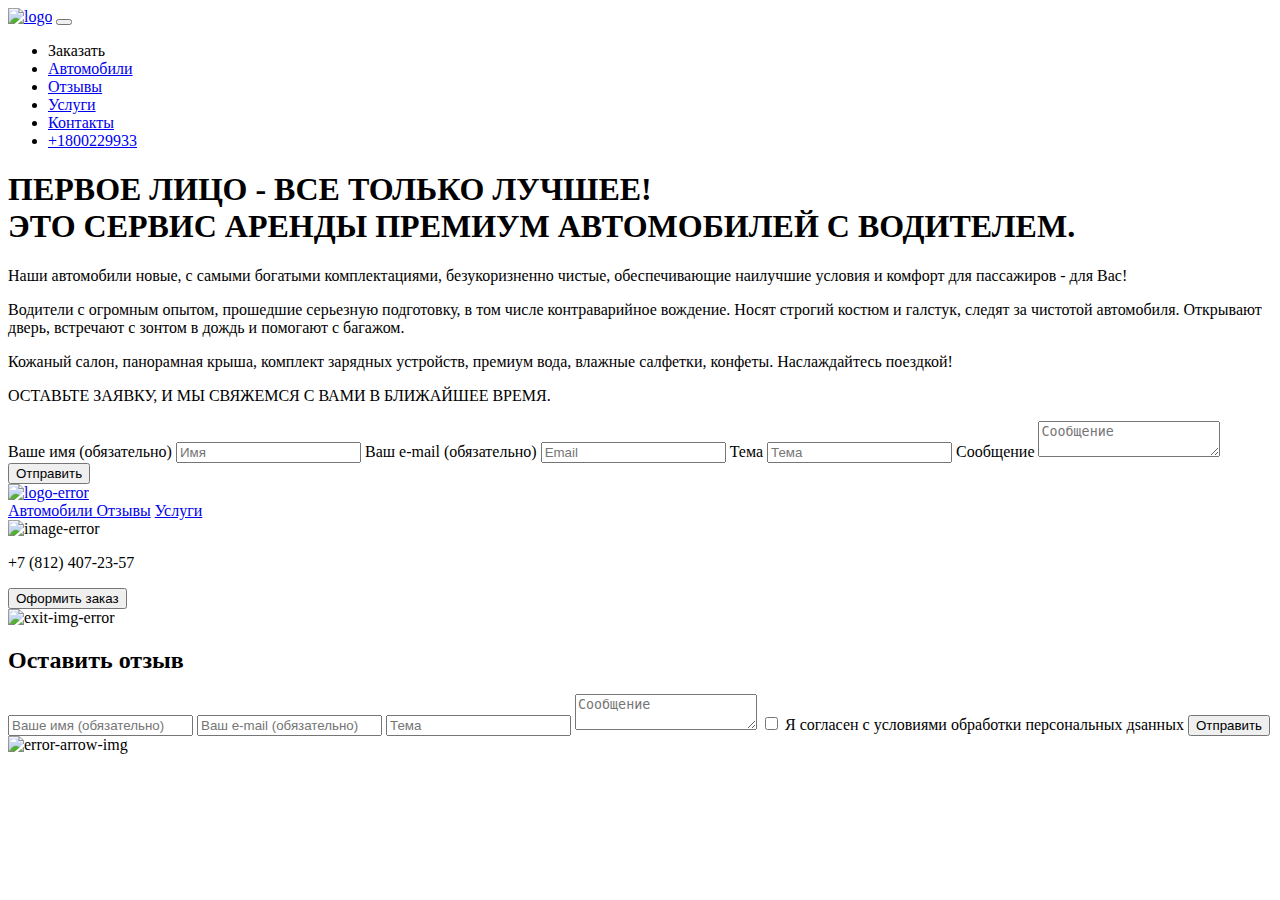
==== first.html @ 707f5d33 "Add files via upload" ====
<!DOCTYPE html>
<html>
<head>
    <meta charset="utf-8" />
    <meta http-equiv="X-UA-Compatible" content="IE=edge">
    <title>First Arenda</title>
    <meta name="viewport" content="width=device-width, initial-scale=1">
    <link rel="stylesheet" type="text/css" media="screen" href="styles/css/main.css" />
    <link rel="stylesheet" href="owl.carousel.css">
    <link rel="stylesheet" href="owl.theme.default.css">
</head>
<body>
    <section class="block block-main">
        <div class="block__wrap block-main__wrap">
            <nav class="navbar-main">
            <a class="navbar-brand s" href="#"><img src="img/logo.png" alt="logo" class="img-responsive logo"></a>
            <button class="navbar-toggler" type="button" data-toggle="collapse" data-target="#navbarTogglerDemo02" aria-controls="navbarTogglerDemo02" aria-expanded="false" aria-label="Toggle navigation">
                <span class="navbar-toggler-icon"></span>
            </button>
            <div class="collapse navbar-collapse" id="navbarTogglerDemo02">
                <ul class="navbar-ul">
                    <li class="nav-item nav-item-lay">
                        <a class="nav-link" onclick="openWin()">Заказать </a>
                    </li>
                    <li class="nav-item">
                        <a class="nav-link" href="#cars">Автомобили </a>
                    </li>
                    <li class="nav-item nav-item-contacts">
                        <a class="nav-link" href="#comments">Отзывы</a>
                    </li>
                    <li class="nav-item nav-item-contacts">
                        <a class="nav-link" href="#services">Услуги</a>
                    </li>
                    <li class="nav-item nav-item-contacts">
                        <a class="nav-link" href="#contacts">Контакты</a>
                    </li>
                     <li class="nav-item nav-item-contacts">
                        <a class="nav-link" href="tel:+1800229933">+1800229933</a>
                    </li>
                </ul>
            </div>
            <div class="navbar-block-fade">
                <div class="navbar-block-fade__item"></div>
                <div class="navbar-block-fade__item"></div>
                <div class="navbar-block-fade__item"></div>
            </div>
            </nav>
           
        </div>
    </section>
    
    <section class="block block-about">
        <div class="block__wrap block-about__wrap">
            <h1 class="text-h2 text-h2_about text-h2_about-sec"> <span class="text-h2_about-bold">ПЕРВОЕ ЛИЦО </span> - ВСЕ ТОЛЬКО ЛУЧШЕЕ!<br>
                ЭТО СЕРВИС АРЕНДЫ ПРЕМИУМ АВТОМОБИЛЕЙ С ВОДИТЕЛЕМ.</h1>

              
                    <div class="block-about-main">
                            <div class="block-about__text">
                                <p class="text-secondary-about text-secondary-about__indent">Наши автомобили новые, с самыми богатыми комплектациями, безукоризненно чистые, обеспечивающие наилучшие условия и комфорт для пассажиров - для Вас!
                                </p>
                                <p class="text-secondary-about">Водители с огромным опытом, прошедшие серьезную подготовку, в том числе контраварийное вождение. Носят строгий костюм и галстук, следят за чистотой автомобиля. Открывают дверь, встречают с зонтом в дождь и помогают с багажом.
                                </p>
                                <p class="text-secondary-about">Кожаный салон, панорамная крыша, комплект зарядных устройств, премиум вода, влажные салфетки, конфеты. Наслаждайтесь поездкой!</p>
                            </div>
                            <div class="contact-form-main">
                                <p class="contact-form-main__title">ОСТАВЬТЕ ЗАЯВКУ, И МЫ СВЯЖЕМСЯ С ВАМИ В БЛИЖАЙШЕЕ ВРЕМЯ.</p>
                                <form action="#" class="contact-form">
                                    <label class="contact-form__label" for="name">Ваше имя (обязательно)</label>
                                    <input class="contact-form__item" id="name" type="text" placeholder="Имя" required>
                                    <label class="contact-form__label" for="email">Ваш e-mail (обязательно)</label>
                                    <input class="contact-form__item" id="email" type="email" placeholder="Email" required>
                                    <label class="contact-form__label" for="theme">Тема</label>
                                    <input class="contact-form__item" id="theme" type="text" placeholder="Тема">
                                    <label class="contact-form__label" for="message">Сообщение</label>
                                    <textarea class="contact-form__item contact-form__item-message" id="message" type="message" placeholder="Сообщение"></textarea>
                                    <input class="contact-form__button" type="submit" value="Отправить">
                                </form>
                            </div>
                        </div>
                
        </div>
    </section>
     <footer class="block block-footer block-footer-sec">
        <div class="block__wrap block-footer__wrap">
           <div class="logo-block">
               <a href="#"><img class="logo-footer-img" src="img/logo.png" alt="logo-error"></a>
           </div>
           <div class="footer-nav footer-nav_transform">
                <a class="nav-link nav-link__footer" href="#cars">Автомобили </a>
                <a class="nav-link nav-link__footer" href="#comments">Отзывы</a>
                <a class="nav-link nav-link__footer" href="#services">Услуги</a>
           </div>
            <div class="block-end">
                <div class="footer-card footer-card_sec footer-card-pad">
                    <img class="image-icon" src="img/icon3-w.png" alt="image-error">
                    <p class="footer-card__text footer-card_max">+7 (812) 407-23-57</p>
                </div>
                <button onclick="openWin()" class="button2 button2__footer">Оформить заказ</button>
              
            </div>
        </div>
    </footer>
     
    <div class="modal">
            <div class="exit"> 
                    <img class="exit-img exit2-img" src="img/exit.png" alt="exit-img-error">
                </div>
                <div class="modal__content">
                    <div class="modal-text-block modal-text-block2">
                        <h2 class="modal-title modal-title2">Оставить отзыв</h2>
                    </div>
                    <form action="#" class="modal-form modal-form2">
                        <input class="modal-form__item" type="text" placeholder="Ваше имя (обязательно)">
                        <input class="modal-form__item end" type="email" placeholder="Ваш e-mail (обязательно)">
                        <input class="modal-form__item" type="text" placeholder="Тема">
                        <textarea class="modal-form__item modal-form__item-ta" type="text" placeholder="Сообщение"></textarea>
                        <label>
                            <input name="remember" id="checkbox" class="checkbox" type="checkbox">
                            <span class="checkbox-custom"></span>
                            <span class="mr">Я согласен с условиями обработки персональных дsанных</span>
                        </label>
                        <button type="submit" class="button2 button2-modal">Отправить</button>
                    </form>
                </div>
    </div>
    <script src="https://code.jquery.com/jquery-3.3.1.slim.min.js" integrity="sha384-q8i/X+965DzO0rT7abK41JStQIAqVgRVzpbzo5smXKp4YfRvH+8abtTE1Pi6jizo" crossorigin="anonymous"></script>
    <script src="js/jquery-2.1.3.min.js"></script>
    <script src="jquery.scrollme.min.js"></script>
    <script src="owl.carousel.min.js"></script>
    <script src="js/main.js"></script>
    <div id = "toTop" title="Наверх" > <img class="arrow-to-top" src="img/w512h5121390846468upcircular512.png" alt="error-arrow-img"> </div >
</body>
</html>
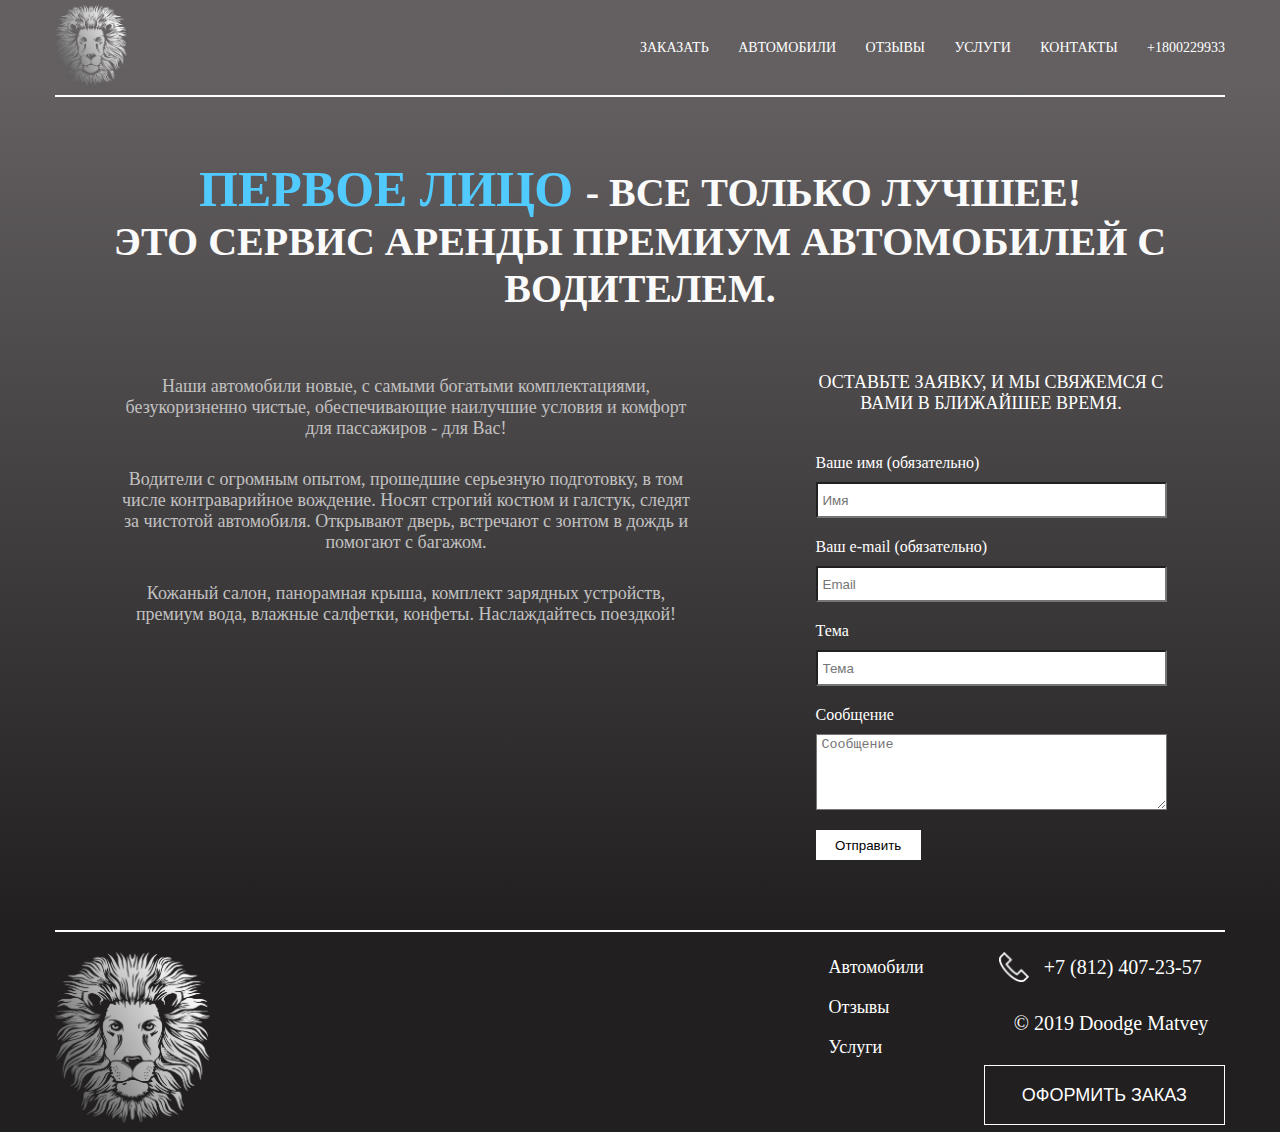
==== commit ae00a3be: "Update first.html" ====
--- a/first.html
+++ b/first.html
@@ -96,6 +96,9 @@
                     <img class="image-icon" src="img/icon3-w.png" alt="image-error">
                     <p class="footer-card__text footer-card_max">+7 (812) 407-23-57</p>
                 </div>
+                <div class="footer-card footer-card_sec footer-card-pad">
+                    <p class="footer-card__text footer-card_max"> © 2019 Doodge Matvey</p>
+                </div>
                 <button onclick="openWin()" class="button2 button2__footer">Оформить заказ</button>
               
             </div>
@@ -131,4 +134,4 @@
     <script src="js/main.js"></script>
     <div id = "toTop" title="Наверх" > <img class="arrow-to-top" src="img/w512h5121390846468upcircular512.png" alt="error-arrow-img"> </div >
 </body>
-</html>+</html>
--- a/styles/css/main.css
+++ b/styles/css/main.css
@@ -0,0 +1,1969 @@
+@charset "UTF-8";
+@import "http://fonts.fontstorage.com/import/opensans.css";
+@font-face {
+  font-family: "Proxima Nova - Black";
+  src: url("/../fonts/ProximaNova-Black.eot") format("eot"), url("../fonts/ProximaNova-Black.woff") format("woff"), url("../fonts/ProximaNova-Black.ttf") format("truetype");
+}
+@font-face {
+  font-family: "Proxima Nova";
+  src: url("../fonts/ProximaNova-Regular.eot") format("eot"), url("../fonts/ProximaNova-Regular.woff") format("woff"), url("../fonts/ProximaNova-Regular.ttf") format("truetype");
+}
+@font-face {
+  font-family: "Good Vibes Pro Regular";
+  src: url("../fonts/GoodVibesProRegular.ttf") format("truetype");
+}
+body, ul, li, p, h1, h2, h3, h4, h5, h6, header, footer, main {
+  margin: 0;
+  padding: 0;
+  padding-inline-start: 0;
+  border: none;
+  margin-block-start: 0;
+  margin-block-end: 0;
+  font-family: "Open Sans";
+}
+
+input, textarea {
+  outline-color: Blue;
+}
+
+a {
+  color: #000000;
+  font-weight: 400;
+  line-height: 30px;
+  text-decoration: none;
+  text-transform: uppercase;
+}
+
+.button2 {
+  text-decoration: none;
+  text-transform: uppercase;
+  text-align: center;
+  padding: 15px 37px;
+  font-size: 18px;
+  color: #fefefe;
+  background: #211f20;
+  height: 60px;
+  white-space: nowrap;
+  cursor: pointer;
+}
+.button2:hover {
+  -webkit-box-shadow: 0px 7px 7px 0px rgba(0, 0, 0, 0.11);
+  -moz-box-shadow: 0px 7px 7px 0px rgba(0, 0, 0, 0.11);
+  box-shadow: 0px 7px 7px 0px rgba(0, 0, 0, 0.11);
+  background-color: #2d88af;
+  -moz-background-color: #2d88af;
+  -moz-transition: background-color 0.2s linear;
+  transition: background-color 0.2s linear;
+}
+.button2:active {
+  -moz-background-color: #3caee0;
+  background-color: #3caee0;
+}
+
+.block {
+  width: 100%;
+}
+
+.block__wrap {
+  display: flex;
+  flex-direction: column;
+  align-items: center;
+  max-width: 1170px;
+  margin: 0 auto;
+}
+
+.headline-block__secondary-text {
+  font-size: 20px;
+  font-weight: lighter;
+}
+
+.text-h2 {
+  font-size: 40px;
+  font-family: "Open Sans";
+  text-transform: uppercase;
+  color: white;
+}
+
+.text-h3 {
+  font-size: 29px;
+  font-family: "Proxima Nova";
+  color: #000000;
+}
+
+#toTop {
+  width: 100px;
+  text-align: center;
+  padding: 5px;
+  position: fixed;
+  bottom: 10px;
+  /* отступ кнопки от нижнего края страницы*/
+  right: 10px;
+  cursor: pointer;
+  display: none;
+  color: #333;
+  font-family: verdana;
+  font-size: 11px;
+}
+
+.arrow-to-top {
+  width: 50px;
+}
+
+.block-main {
+  height: 80px;
+  background-color: #646062;
+  background-repeat: no-repeat;
+  background-position: center;
+}
+
+.block-main__wrap {
+  padding: 5px 30px 0 30px;
+  -ms-color: #ffff;
+  color: white;
+}
+
+.navbar-main {
+  width: 100%;
+  display: -moz-box;
+  display: -ms-flexbox;
+  display: -webkit-flex;
+  display: flex;
+  -webkit-flex-direction: row;
+  -moz-flex-direction: row;
+  flex-direction: row;
+  justify-content: space-between;
+  z-index: 999;
+  border-bottom: 2px solid white;
+}
+
+.navbar-toggler {
+  display: none;
+}
+
+.collapse {
+  display: block !important;
+  padding-top: 28px;
+  width: 50%;
+}
+
+.navbar-ul {
+  display: -moz-box;
+  display: -ms-flexbox;
+  display: -webkit-flex;
+  display: flex;
+  -webkit-flex-direction: row;
+  -moz-flex-direction: row;
+  flex-direction: row;
+  color: white;
+  justify-content: space-between;
+  align-items: center;
+  list-style: none;
+  font-size: 14px;
+  padding-bottom: 10px;
+}
+
+.nav-link {
+  color: white;
+  font-weight: 500;
+  cursor: pointer;
+}
+
+.nav-item:hover .nav-link {
+  color: #51caff;
+}
+.nav-item:hover .nav-link:active {
+  color: #3caee0;
+}
+
+.nav-item-lay:hover::after {
+  -webkit-margin-left: 0px;
+  margin-left: 35px;
+}
+
+.nav-item-contacts:hover::after {
+  margin-left: 12px;
+}
+
+.navbar-toggler-icon {
+  background-image: url("data:image/svg+xml;charset=utf8,%3Csvg viewBox='0 0 30 30' xmlns='http://ww…p='round' stroke-miterlimit='10' d='M4 7h22M4 15h22M4 23h22'/%3E%3C/svg%3E");
+  display: inline-block;
+  width: 1.5em;
+  height: 1.5em;
+  vertical-align: middle;
+  content: "";
+  background: no-repeat center center;
+  background-size: 100% 100%;
+}
+
+.navbar-block-fade {
+  display: none;
+  height: 30px;
+  width: 45px;
+  padding-top: 25px;
+  cursor: pointer;
+}
+
+.navbar-block-fade__item {
+  width: 100%;
+  height: 4px;
+  background-color: white;
+}
+
+.block-cards_warranty-text {
+  font-size: 24px;
+  font-family: "Proxima Nova - Black";
+  color: #d27393;
+  text-transform: uppercase;
+  padding-top: 20px;
+}
+
+.block-cards_warranty-text-visible {
+  display: none;
+}
+
+.logo {
+  height: 80px;
+  transform: scale(1);
+}
+
+.block-footer {
+  background-color: #000000;
+}
+
+.block-footer-sec {
+  background-color: #211f20;
+}
+
+.block-footer__wrap {
+  width: 97%;
+  display: -moz-box;
+  display: -ms-flexbox;
+  display: -webkit-flex;
+  display: flex;
+  -webkit-flex-direction: row;
+  -moz-flex-direction: row;
+  flex-direction: row;
+  padding-top: 20px;
+  color: white;
+  justify-content: flex-start;
+  align-items: flex-start;
+  font-family: "Proxima Nova T - Thin";
+  border-top: 2px solid white;
+}
+
+.logo-block {
+  color: #888b8a;
+  font-size: 18px;
+}
+
+.footer-nav {
+  display: -webkit-box;
+  display: -moz-box;
+  display: -ms-flexbox;
+  display: -webkit-flex;
+  display: flex;
+  -webkit-flex-direction: column;
+  -moz-flex-direction: row;
+  flex-direction: column;
+}
+
+.logo-footer-img {
+  width: 20%;
+}
+
+.nav-link__footer {
+  padding-bottom: 10px;
+  justify-content: flex-start;
+  text-transform: none;
+  font-size: 18px;
+  color: white;
+}
+.nav-link__footer:hover {
+  border: 0;
+  color: #51caff;
+  padding-bottom: 10px;
+}
+
+.image-icon {
+  height: 30px;
+}
+
+.footer-cards {
+  display: -webkit-box;
+  display: -moz-box;
+  display: -ms-flexbox;
+  display: -webkit-flex;
+  display: flex;
+  -webkit-flex-direction: column;
+  -moz-flex-direction: row;
+  flex-direction: column;
+  width: 18%;
+  padding-left: 155px;
+}
+
+.footer-card {
+  display: -moz-box;
+  display: -ms-flexbox;
+  display: -webkit-flex;
+  display: flex;
+  -webkit-flex-direction: row;
+  -moz-flex-direction: row;
+  flex-direction: row;
+  align-items: center;
+}
+
+.footer-card__text {
+  font-family: "Proxima Nova T - Thin";
+  padding-left: 15px;
+  font-size: 18px;
+}
+
+.footer-card_max {
+  font-size: 20px;
+}
+
+.block-end {
+  padding-left: 60px;
+}
+
+.footer-card-pad {
+  padding-bottom: 30px;
+  padding-left: 15px;
+}
+
+.button2__footer {
+  background-color: #0000;
+  border: solid 1px white;
+  font-size: 18px;
+}
+
+.subscribe__image {
+  width: 47px;
+  height: 48px;
+  padding-right: 8px;
+}
+
+.block-about {
+  width: 100%;
+  padding-bottom: 70px;
+  background: linear-gradient(#646062 0%, #211f20 100%);
+}
+
+.block-about__wrap {
+  text-align: center;
+  display: -webkit-box;
+  display: -moz-box;
+  display: -ms-flexbox;
+  display: -webkit-flex;
+  display: flex;
+  -webkit-flex-direction: column;
+  -moz-flex-direction: row;
+  flex-direction: column;
+  align-items: center;
+}
+
+.text-h2_about {
+  padding-top: 200px;
+  padding-bottom: 80px;
+  width: 100%;
+  font-size: 40px;
+  color: #fafafa;
+}
+
+.text-h2_about-bold {
+  color: #51caff;
+  font-size: 50px;
+  padding-bottom: 5px;
+}
+
+.text-h2_about-sec {
+  padding-top: 80px;
+  padding-bottom: 0;
+}
+
+.text-secondary-about {
+  font-size: 18px;
+  padding-top: 30px;
+  color: #c1c1c1;
+  align-self: flex-start;
+}
+
+.text-secondary-about__indent {
+  padding-top: 44px;
+}
+
+.block-about-main {
+  display: -moz-box;
+  display: -ms-flexbox;
+  display: -webkit-flex;
+  display: flex;
+  -webkit-flex-direction: row;
+  -moz-flex-direction: row;
+  flex-direction: row;
+  justify-content: space-around;
+  width: 100%;
+  padding-top: 20px;
+}
+
+.block-about__text {
+  width: 50%;
+}
+
+.contact-form-main {
+  width: 30%;
+  padding-top: 40px;
+  color: white;
+}
+
+.contact-form-main__title {
+  font-size: 18px;
+  padding-bottom: 40px;
+}
+
+.contact-form {
+  display: -webkit-box;
+  display: -moz-box;
+  display: -ms-flexbox;
+  display: -webkit-flex;
+  display: flex;
+  -webkit-flex-direction: column;
+  -moz-flex-direction: row;
+  flex-direction: column;
+  align-self: center;
+}
+
+.contact-form__item {
+  margin-bottom: 20px;
+  height: 30px;
+  padding-left: 5px;
+  border-radius: 0px;
+}
+
+.contact-form__label {
+  padding-bottom: 10px;
+  text-align: left;
+}
+
+.contact-form__item-message {
+  height: 70px;
+}
+
+.contact-form__button {
+  height: 30px;
+  background-color: #fff;
+  color: black;
+  border: #fff;
+  width: 30%;
+  outline: none;
+}
+.contact-form__button:hover {
+  background-color: #2d88af;
+  color: white;
+  transition: all 0.25s linear;
+  cursor: pointer;
+}
+.contact-form__button:active {
+  background-color: #3caee0;
+  color: white;
+}
+
+.block-about__img {
+  width: 50%;
+  align-self: flex-end;
+}
+
+.block-contacts {
+  height: auto;
+  background-color: #000000;
+  padding-bottom: 100px;
+}
+
+.text-secondary-about__color {
+  color: #fff;
+  line-height: 30px;
+}
+
+.modal, .modal2 {
+  position: fixed;
+  width: 48%;
+  height: 640px;
+  margin-left: -250px;
+  margin-top: -350px !important;
+  max-width: 570px;
+  left: 50%;
+  top: -100%;
+  padding: 3px;
+  background: #fff;
+  border: 1px solid #3333;
+  z-index: 9999;
+  transition: all 0.5s linear;
+}
+
+.overflow, .overflow2 {
+  width: 100%;
+  height: 100%;
+  z-index: 9998;
+  background: rgba(0, 0, 0, 0.5);
+  position: fixed;
+  top: 0;
+  overflow-y: auto;
+}
+
+.exit {
+  display: -webkit-box;
+  display: -moz-box;
+  display: -ms-flexbox;
+  display: -webkit-flex;
+  display: flex;
+  -webkit-flex-direction: column;
+  -moz-flex-direction: row;
+  flex-direction: column;
+  align-items: flex-end;
+}
+
+.exit-img {
+  width: 10%;
+  cursor: pointer;
+}
+
+.modal-form {
+  display: -webkit-box;
+  display: -moz-box;
+  display: -ms-flexbox;
+  display: -webkit-flex;
+  display: flex;
+  -webkit-flex-direction: column;
+  -moz-flex-direction: row;
+  flex-direction: column;
+  padding: 0 70px 70px 70px;
+}
+
+.checkbox-block {
+  display: -moz-box;
+  display: -ms-flexbox;
+  display: -webkit-flex;
+  display: flex;
+  -webkit-flex-direction: row;
+  -moz-flex-direction: row;
+  flex-direction: row;
+}
+
+.modal-text-block {
+  padding: 5px 70px 38px 70px;
+}
+
+.modal-text-block {
+  padding: 5px 70px 20px 70px;
+}
+
+.modal-title {
+  font-size: 24px;
+  padding-bottom: 13px;
+}
+
+.modal-title2 {
+  padding-bottom: 0px;
+}
+
+.modal-sec-text {
+  color: #282828;
+  font-size: 15px;
+}
+
+.modal-form__item {
+  height: 60px;
+  width: 90%;
+  padding-left: 25px;
+  margin-bottom: 20px;
+  border: 1px solid #9c9b9b;
+  color: #282828;
+  font-size: 15px;
+}
+
+.end {
+  margin-bottom: 20px;
+}
+
+.checkbox {
+  text-indent: 10px;
+}
+
+.checkbox-custom {
+  position: relative;
+  padding: 0px 0px 0px 21px;
+  background: #ffffff;
+  border: 1px solid #01321f;
+  margin: 10px;
+}
+
+.checkbox {
+  display: none;
+}
+
+.checkbox:checked + .checkbox-custom::before {
+  content: "✔";
+  display: block;
+  position: absolute;
+  top: 50%;
+  left: 50%;
+  margin-right: 0;
+  -webkit-transform: translate(-50%, -50%);
+  -ms-transform: translate(-50%, -50%);
+  transform: translate(-50%, -50%);
+  background: #3caee0;
+  color: #ffffff;
+  padding: 1px 5px;
+}
+
+.mr {
+  font-size: 15px;
+}
+
+.button2-modal {
+  margin-top: 35px;
+}
+
+.modal-form__item-ta {
+  padding-top: 15px;
+  resize: none;
+}
+
+.block-images {
+  padding-top: 60px;
+  background: linear-gradient(#211f20 0%, #141213 100%);
+}
+
+.block-images-main {
+  display: -webkit-box;
+  display: -moz-box;
+  display: -ms-flexbox;
+  display: -webkit-flex;
+  display: flex;
+  -webkit-flex-direction: column;
+  -moz-flex-direction: row;
+  flex-direction: column;
+  align-items: center;
+  text-align: center;
+  padding-bottom: 150px;
+}
+
+.images {
+  display: -moz-box;
+  display: -ms-flexbox;
+  display: -webkit-flex;
+  display: flex;
+  -webkit-flex-direction: row;
+  -moz-flex-direction: row;
+  flex-direction: row;
+  justify-content: space-between;
+  width: 100%;
+}
+
+.text-h2-images {
+  padding-bottom: 80px;
+}
+
+.wrapper {
+  display: flex;
+  flex-direction: column;
+  justify-content: center;
+  align-items: center;
+}
+
+.wrapper__title {
+  color: #fff;
+  padding-bottom: 20px;
+}
+
+.card {
+  width: 380px;
+  height: 300px;
+  position: relative;
+  margin-right: 30px;
+}
+
+.card__indent-off {
+  margin-right: 0;
+}
+
+.front, .back {
+  position: absolute;
+  width: 100%;
+  height: 100%;
+  left: 0;
+  top: 0;
+  display: flex;
+  flex-direction: column;
+  justify-content: center;
+  align-items: center;
+  transition: 1s;
+  backface-visibility: hidden;
+  background-color: #ededed;
+}
+
+.front img {
+  max-width: 101%;
+  min-height: 100%;
+  zoom: 0.5;
+}
+
+.back {
+  display: -webkit-box;
+  display: -moz-box;
+  display: -ms-flexbox;
+  display: -webkit-flex;
+  display: flex;
+  -webkit-flex-direction: column;
+  -moz-flex-direction: row;
+  flex-direction: column;
+  align-items: center;
+  justify-content: flex-start;
+  transform: rotateY(180deg);
+}
+
+.back a {
+  font-size: 12px;
+  line-height: 17px;
+}
+
+.back__title {
+  padding-bottom: 10px;
+  font-size: 16px;
+  width: 97%;
+}
+
+.back__span {
+  width: 97%;
+}
+
+.button2__link {
+  margin-top: 20px;
+  height: 20px;
+  padding: 15px 30px;
+  border: 1px solid black;
+  background: #211f20;
+  color: white;
+}
+.button2__link:hover {
+  -webkit-box-shadow: 0px 7px 7px 0px rgba(0, 0, 0, 0.11);
+  -moz-box-shadow: 0px 7px 7px 0px rgba(0, 0, 0, 0.11);
+  box-shadow: 0px 7px 7px 0px rgba(0, 0, 0, 0.11);
+  background-color: #4286f4;
+  -moz-background-color: #4286f4;
+  -moz-transition: background-color 0.2s linear;
+  transition: background-color 0.2s linear;
+  color: white;
+}
+.button2__link:active {
+  -moz-background-color: #3caee0;
+  background-color: #3caee0;
+}
+
+.back__span {
+  font-size: 12px;
+}
+
+.back-img {
+  height: 50px;
+  padding: 15px 0;
+}
+
+.card:hover .front {
+  transform: rotateY(180deg);
+}
+
+.card:hover .back {
+  transform: rotateY(360deg);
+}
+
+#slider {
+  height: 40vw;
+  max-height: 480px;
+  width: 60%;
+  display: -webkit-box;
+  display: -moz-box;
+  display: -ms-flexbox;
+  display: -webkit-flex;
+  display: flex;
+  -webkit-flex-direction: column;
+  -moz-flex-direction: row;
+  flex-direction: column;
+  align-items: center;
+  position: relative;
+  perspective: 1000px;
+  transform-style: preserve-3d;
+}
+
+#slider label {
+  margin: auto;
+  height: 100%;
+  border-radius: 4px;
+  position: absolute;
+  left: 0;
+  right: 0;
+  cursor: pointer;
+  transition: transform 0.4s ease;
+}
+
+.slider__buttons {
+  display: none;
+}
+
+#s1:checked ~ #slide4, #s2:checked ~ #slide5,
+#s3:checked ~ #slide1, #s4:checked ~ #slide2,
+#s5:checked ~ #slide3 {
+  box-shadow: 0 1px 4px 0 rgba(0, 0, 0, 0.37);
+  transform: translate3d(-30%, 0, -200px);
+  -ms-transform: translate3d(-30%, 0, -200px);
+  -moz-transform: translate3d(-30%, 0, -200px);
+  -webkit-transform: translate3d(-30%, 0, -200px);
+}
+
+#s1:checked ~ #slide5, #s2:checked ~ #slide1,
+#s3:checked ~ #slide2, #s4:checked ~ #slide3,
+#s5:checked ~ #slide4 {
+  box-shadow: 0 6px 10px 0 rgba(0, 0, 0, 0.3), 0 2px 2px 0 rgba(0, 0, 0, 0.2);
+  transform: translate3d(-15%, 0, -100px);
+  -ms-transform: translate3d(-15%, 0, -100px);
+  -moz-transform: translate3d(-15%, 0, -100px);
+  -webkit-transform: translate3d(-15%, 0, -100px);
+}
+
+#s1:checked ~ #slide1, #s2:checked ~ #slide2,
+#s3:checked ~ #slide3, #s4:checked ~ #slide4,
+#s5:checked ~ #slide5 {
+  box-shadow: 0 13px 25px 0 rgba(0, 0, 0, 0.3), 0 11px 7px 0 rgba(0, 0, 0, 0.19);
+  transform: translate3d(0, 0, 0);
+  -ms-transform: translate3d(0, 0, 0);
+  -moz-transform: translate3d(0, 0, 0);
+  -webkit-transform: translate3d(0, 0, 0);
+}
+
+#s1:checked ~ #slide2, #s2:checked ~ #slide3,
+#s3:checked ~ #slide4, #s4:checked ~ #slide5,
+#s5:checked ~ #slide1 {
+  box-shadow: 0 6px 10px 0 rgba(0, 0, 0, 0.3), 0 2px 2px 0 rgba(0, 0, 0, 0.2);
+  transform: translate3d(15%, 0, -100px);
+  -ms-transform: translate3d(15%, 0, -100px);
+  -moz-transform: translate3d(15%, 0, -100px);
+  -webkit-transform: translate3d(15%, 0, -100px);
+}
+
+#s1:checked ~ #slide3, #s2:checked ~ #slide4,
+#s3:checked ~ #slide5, #s4:checked ~ #slide1,
+#s5:checked ~ #slide2 {
+  box-shadow: 0 1px 4px 0 rgba(0, 0, 0, 0.37);
+  transform: translate3d(30%, 0, -200px);
+  transform: translate3d(30%, 0, -200px);
+  transform: translate3d(30%, 0, -200px);
+  -webkit-transform: translate3d(30%, 0, -200px);
+}
+
+#slide1 {
+  background-image: url("../../img/1920x.jpg");
+  background-size: 100% 100%;
+}
+
+#slide2 {
+  background-image: url("../../img/Vision-Mercedes-Maybach-6-Cabriolet-1.jpg");
+  background-size: 100% 100%;
+}
+
+#slide3 {
+  background-image: url("../../img/Mercedes-Benz-AMG_GT_C_Edition_50-2018-1600-01.jpg");
+  background-size: 100% 100%;
+}
+
+#slide4 {
+  background-image: url("../../img/p1753573-1521190239.jpg");
+  background-size: 100% 100%;
+}
+
+#slide5 {
+  background-image: url("../../img/51921-kupit-kupe-mercedes-benz-c-class-180-amg-odessa-2016-19.jpg");
+  background-size: 100% 100%;
+}
+
+.block-images-cars {
+  padding-bottom: 100px;
+  padding-top: 120px;
+  background: linear-gradient(#141213 0%, #0c0b0c 100%);
+}
+
+.block-images__wrap {
+  border-bottom: 4px solid #141213;
+}
+
+.block-images-cars-main {
+  display: -moz-box;
+  display: -ms-flexbox;
+  display: -webkit-flex;
+  display: flex;
+  -webkit-flex-direction: row;
+  -moz-flex-direction: row;
+  flex-direction: row;
+  justify-content: space-between;
+  width: 98%;
+}
+
+.text-h2-images-cars {
+  padding-bottom: 60px;
+}
+
+.block-images-gallery-main {
+  display: -webkit-box;
+  display: -moz-box;
+  display: -ms-flexbox;
+  display: -webkit-flex;
+  display: flex;
+  -webkit-flex-direction: column;
+  -moz-flex-direction: row;
+  flex-direction: column;
+  align-items: center;
+  width: 48%;
+}
+
+.block-one-img__item {
+  width: 100%;
+}
+
+.block-two-imgs {
+  display: -moz-box;
+  display: -ms-flexbox;
+  display: -webkit-flex;
+  display: flex;
+  -webkit-flex-direction: row;
+  -moz-flex-direction: row;
+  flex-direction: row;
+  justify-content: space-between;
+  width: 100%;
+  padding-top: 20px;
+}
+
+.block-two-img__item {
+  width: 48%;
+  height: 200px;
+}
+
+.block-two-imgs_indent-off {
+  padding-top: 0;
+  padding-bottom: 25px;
+}
+
+.box {
+  position: relative;
+  overflow: hidden;
+  height: 300px;
+  width: 550px;
+  background: url("../../img/599fef8fe610a_1200-0.jpg") center left no-repeat;
+  background-size: 100%;
+  background-position: center;
+  cursor: pointer;
+}
+
+.box-2 {
+  background: url("../../img/gen1200_330760219.jpg") no-repeat;
+  background-size: 100%;
+  background-position: center;
+}
+
+.hover-effect {
+  position: absolute;
+  top: 0;
+  left: 0;
+  width: 100%;
+  height: 100%;
+  background: rgba(5, 8, 31, 0.62);
+  transition: all 0.3s ease-in-out;
+  opacity: 0;
+}
+
+.box:hover .hover-effect {
+  opacity: 1;
+}
+
+.box:hover .hover-text {
+  right: 0;
+}
+
+.hover-text {
+  position: absolute;
+  right: -100%;
+  bottom: 0;
+  display: block;
+  max-width: 100%;
+  padding: 100px 45px;
+  color: #e2e2e2;
+  text-decoration: none;
+  text-align: right;
+  line-height: 1.5em;
+  font-size: 15px;
+  font-family: "Proxima Nova";
+  font-weight: 300;
+  text-transform: uppercase;
+  letter-spacing: 5px;
+  transition: all 0.5s ease-in-out;
+}
+
+.box__title {
+  font-size: 2em;
+  font-weight: 500;
+  padding: 0.8em 0;
+  margin-bottom: 0.3em;
+  border-bottom: 1px solid #fff;
+}
+
+.box__sec {
+  width: 70%;
+  line-height: 1.7em;
+  display: inline-block;
+  text-align: right;
+}
+
+.block-video {
+  background: linear-gradient(#0c0b0c 0%, #000000 100%);
+  padding-bottom: 200px;
+}
+
+.video-iframe {
+  height: 700px;
+}
+
+.block-advantages {
+  height: 800px;
+  background-color: #000000;
+  color: white;
+}
+
+.block-advantages-main {
+  display: -moz-box;
+  display: -ms-flexbox;
+  display: -webkit-flex;
+  display: flex;
+  -webkit-flex-direction: row;
+  -moz-flex-direction: row;
+  flex-direction: row;
+  justify-content: center;
+  width: 100%;
+}
+
+.block-advantages-main__item {
+  display: -webkit-box;
+  display: -moz-box;
+  display: -ms-flexbox;
+  display: -webkit-flex;
+  display: flex;
+  -webkit-flex-direction: column;
+  -moz-flex-direction: row;
+  flex-direction: column;
+  align-items: center;
+  width: 32%;
+}
+
+.text-h2-advantages {
+  padding-bottom: 100px;
+}
+
+.block-advantages__img {
+  width: 30%;
+}
+
+.block-advantages-main__text {
+  padding-top: 20px;
+  font-size: 24px;
+  text-align: center;
+}
+
+.block-advantages-main__indent {
+  padding-top: 70px;
+}
+
+.block-advantages__img:hover {
+  -webkit-filter: contrast(155%);
+}
+
+.block-comments {
+  height: 900px;
+  background-color: #000000;
+}
+
+.text-h2-comments {
+  padding-top: 100px;
+  padding-bottom: 100px;
+}
+
+.com-description__img {
+  width: 10%;
+}
+
+.main-container {
+  display: -moz-box;
+  display: -ms-flexbox;
+  display: -webkit-flex;
+  display: flex;
+  -webkit-flex-direction: column;
+  flex-direction: column;
+  align-items: center;
+  color: #fff;
+}
+
+.owl-carousel .owl-item img {
+  display: block;
+  width: auto !important;
+}
+
+.comments_title {
+  padding-top: 64px;
+}
+
+.com-description__img {
+  border-radius: 50%;
+  height: 120px;
+}
+
+.owl-carousel {
+  display: -webkit-box;
+  display: -moz-box;
+  display: -ms-flexbox;
+  display: -webkit-flex;
+  display: flex;
+  -webkit-flex-direction: column;
+  flex-direction: column;
+}
+
+#slider_container {
+  display: -moz-box;
+  display: -ms-flexbox;
+  display: -webkit-flex;
+  display: flex;
+  -webkit-flex-direction: row;
+  flex-direction: row;
+  justify-content: space-around;
+  width: 100%;
+}
+
+.com-description {
+  display: -webkit-box;
+  display: -moz-box;
+  display: -ms-flexbox;
+  display: -webkit-flex;
+  display: flex;
+  -webkit-flex-direction: column;
+  flex-direction: column;
+  align-items: center;
+  width: 1400px;
+  text-align: center;
+}
+
+.com-description__text-bold {
+  font-family: "Museo Sans Cyrl 700";
+  font-size: 22px;
+  padding-top: 20px;
+  width: 100%;
+}
+
+.com-description__text {
+  font-family: "Museo Sans Cyrl 300";
+  font-size: 16px;
+  padding-top: 5px;
+  line-height: 30px;
+  text-align: center;
+}
+
+.main-comments__text {
+  display: -webkit-box;
+  display: -moz-box;
+  display: -ms-flexbox;
+  display: -webkit-flex;
+  display: flex;
+  -webkit-flex-direction: column;
+  -moz-flex-direction: row;
+  flex-direction: column;
+  align-items: center;
+}
+
+.primary-text {
+  color: #fff;
+  font-family: "Museo Sans Cyrl -100";
+  font-size: 15px;
+  font-weight: 400;
+  line-height: 25px;
+  padding-top: 20px;
+  width: 89%;
+}
+
+#slider_container {
+  display: -webkit-box;
+  display: -moz-box;
+  display: -ms-flexbox;
+  display: -webkit-flex;
+  display: flex;
+  -webkit-flex-direction: column;
+  flex-direction: column;
+}
+
+.block-services {
+  height: auto;
+  padding-bottom: 100px;
+  background-color: #000000;
+  color: white;
+}
+
+.block-services-main {
+  padding-top: 80px;
+}
+
+.block-services-main__item {
+  display: -moz-box;
+  display: -ms-flexbox;
+  display: -webkit-flex;
+  display: flex;
+  -webkit-flex-direction: row;
+  -moz-flex-direction: row;
+  flex-direction: row;
+  justify-content: space-between;
+  padding-bottom: 40px;
+}
+
+.block-services-main__block-img {
+  width: 468px;
+  height: 100%;
+  display: -webkit-box;
+  display: -moz-box;
+  display: -ms-flexbox;
+  display: -webkit-flex;
+  display: flex;
+  -webkit-flex-direction: column;
+  -moz-flex-direction: row;
+  flex-direction: column;
+  align-items: center;
+}
+
+.block-services-main__img {
+  height: 220px;
+}
+
+.block-services-main__img_size {
+  height: 300px;
+}
+
+.block-services-main__text {
+  padding: 20px 10px 0 20px;
+  line-height: 25px;
+}
+
+.block-services-main-ul {
+  padding-left: 50px;
+}
+
+.block-services-main-ul__item {
+  padding-bottom: 20px;
+}
+
+button, input.div {
+  outline: none;
+}
+
+@media (max-width: 1450px) {
+  .animateme {
+    transform: translate(0) !important;
+    opacity: 1 !important;
+  }
+
+  .logo-footer-img {
+    width: 20%;
+    min-width: 140px;
+  }
+}
+@media (max-width: 1250px) {
+  .images {
+    display: -webkit-box;
+    display: -moz-box;
+    display: -ms-flexbox;
+    display: -webkit-flex;
+    display: flex;
+    -webkit-flex-direction: column;
+    -moz-flex-direction: row;
+    flex-direction: column;
+  }
+
+  .card {
+    margin-right: 0;
+  }
+
+  .wrapper {
+    padding: 15px 0;
+  }
+
+  .block-images-cars-main {
+    display: -webkit-box;
+    display: -moz-box;
+    display: -ms-flexbox;
+    display: -webkit-flex;
+    display: flex;
+    -webkit-flex-direction: column;
+    -moz-flex-direction: row;
+    flex-direction: column;
+    align-items: center;
+  }
+
+  .block-images-gallery-main {
+    padding-bottom: 30px;
+  }
+
+  .block-two-imgs {
+    width: 500px;
+  }
+
+  .block-services-main {
+    width: 97%;
+  }
+}
+@media (max-width: 1170px) {
+  .footer-cards {
+    padding-left: 20px;
+  }
+
+  .navbar-ul {
+    font-size: 14px;
+  }
+
+  .collapse {
+    display: block;
+    padding-top: 28px;
+    width: 60%;
+  }
+
+  .block-services-main__item {
+    flex-direction: column;
+    align-items: center;
+  }
+
+  .block-services-main__item-sec {
+    flex-direction: column-reverse;
+  }
+
+  .block-services-main__img {
+    padding-bottom: 40px;
+  }
+
+  .block-services-main__block-img {
+    width: 80%;
+    display: -webkit-box;
+    display: -moz-box;
+    display: -ms-flexbox;
+    display: -webkit-flex;
+    display: flex;
+    -webkit-flex-direction: column;
+    -moz-flex-direction: row;
+    flex-direction: column;
+    align-items: center;
+  }
+
+  .block-services-main__img {
+    width: 70%;
+    height: auto;
+  }
+}
+@media (max-width: 1030px) {
+  .modal {
+    min-width: 512px;
+  }
+}
+@media (max-width: 1000px) {
+  #slider {
+    height: 50vw;
+    width: 70%;
+  }
+
+  .collapse {
+    width: 65%;
+  }
+
+  .text-h2_about {
+    padding-top: 150px;
+  }
+
+  .video-iframe {
+    height: 500px;
+  }
+
+  .block-services-main__img {
+    width: 80%;
+    height: auto;
+  }
+
+  .block-services-main-ul__item {
+    padding-bottom: 5px;
+  }
+
+  .block-services-main__text {
+    padding: 0px 10px 0 20px;
+    line-height: 22px;
+  }
+}
+@media (max-width: 900px) {
+  .text-secondary-about {
+    padding-top: 10px;
+  }
+
+  .block-about__img {
+    width: 70%;
+  }
+
+  .text-h2_about {
+    width: 95%;
+  }
+
+  .block-images-gallery-main_col-reverse {
+    flex-direction: column-reverse;
+  }
+
+  .block-one-img {
+    padding-bottom: 20px;
+  }
+
+  .block-two-imgs {
+    padding-top: 0;
+  }
+
+  .block-about-main {
+    display: -webkit-box;
+    display: -moz-box;
+    display: -ms-flexbox;
+    display: -webkit-flex;
+    display: flex;
+    -webkit-flex-direction: column;
+    -moz-flex-direction: row;
+    flex-direction: column;
+    align-items: center;
+  }
+
+  .block-about__text {
+    width: 90%;
+  }
+
+  .contact-form-main {
+    width: 60%;
+  }
+
+  .navbar-collapse {
+    display: none !important;
+    position: absolute;
+    left: 0;
+    width: 100%;
+    background-color: black;
+  }
+
+  .navbar-block-fade {
+    display: -webkit-box;
+    display: -moz-box;
+    display: -ms-flexbox;
+    display: -webkit-flex;
+    display: flex;
+    -webkit-flex-direction: column;
+    -moz-flex-direction: row;
+    flex-direction: column;
+    justify-content: space-between;
+  }
+
+  .navbar-collapse__active {
+    display: block !important;
+  }
+
+  .collapse {
+    margin-top: 93px;
+    padding-top: 15px;
+  }
+
+  .navbar-ul {
+    display: -webkit-box;
+    display: -moz-box;
+    display: -ms-flexbox;
+    display: -webkit-flex;
+    display: flex;
+    -webkit-flex-direction: column;
+    -moz-flex-direction: row;
+    flex-direction: column;
+    border-bottom: 0;
+  }
+
+  .nav-item .nav-link {
+    color: #ffff;
+  }
+
+  .nav-item:hover .nav-link {
+    color: #51caff;
+  }
+
+  .navbar-main__border {
+    border-bottom: 0;
+  }
+
+  .nav-item {
+    border-bottom: 1px solid #fff;
+    margin-bottom: 10px;
+    width: 60%;
+    text-align: center;
+  }
+
+  .nav-item:hover::after {
+    display: none;
+  }
+
+  .img-responsive {
+    width: 75px;
+    min-width: 70%;
+  }
+
+  .block-main__title {
+    padding-top: 20px;
+  }
+
+  .block-main__span {
+    font-size: 35px;
+  }
+
+  .block-main__text {
+    font-size: 20px;
+    padding-bottom: 20px;
+  }
+
+  .contacts-main_block {
+    display: -webkit-box;
+    display: -moz-box;
+    display: -ms-flexbox;
+    display: -webkit-flex;
+    display: flex;
+    -webkit-flex-direction: column;
+    -moz-flex-direction: row;
+    flex-direction: column;
+  }
+
+  .contacts-main {
+    display: -moz-box;
+    display: -ms-flexbox;
+    display: -webkit-flex;
+    display: flex;
+    -webkit-flex-direction: row;
+    -moz-flex-direction: row;
+    flex-direction: row;
+    justify-content: space-between;
+    width: 95%;
+    padding-top: 30px;
+  }
+
+  .contacts-main__item {
+    padding-bottom: 30px;
+    width: 30%;
+  }
+
+  .card-padding {
+    width: 100%;
+  }
+
+  .text-h2 {
+    font-size: 30px;
+  }
+
+  .block-choise__sec {
+    display: -webkit-box;
+    display: -moz-box;
+    display: -ms-flexbox;
+    display: -webkit-flex;
+    display: flex;
+    -webkit-flex-direction: column;
+    -moz-flex-direction: row;
+    flex-direction: column;
+    align-items: center;
+  }
+
+  .block-choice__item-img-sec {
+    width: 50%;
+    padding-bottom: 20px;
+    align-self: flex-start;
+  }
+
+  .block-choice__item-img-sec_center {
+    align-self: center;
+  }
+
+  .block-choice__item-img-sec_end {
+    align-self: flex-end;
+  }
+
+  .block-tasks {
+    padding-bottom: 100px;
+  }
+}
+@media (max-width: 740px) {
+  .block-comments {
+    height: auto;
+    padding-bottom: 90px;
+  }
+
+  .owl-dots {
+    display: none;
+  }
+
+  .block-advantages {
+    height: auto;
+    padding-bottom: 70px;
+  }
+
+  .block-advantages-main__item {
+    padding-bottom: 50px;
+  }
+
+  .block-advantages-main__item {
+    width: 90%;
+  }
+
+  .block-advantages-main__indent {
+    padding-top: 0;
+  }
+
+  .block-advantages-main {
+    display: -webkit-box;
+    display: -moz-box;
+    display: -ms-flexbox;
+    display: -webkit-flex;
+    display: flex;
+    -webkit-flex-direction: column;
+    -moz-flex-direction: row;
+    flex-direction: column;
+    align-items: center;
+  }
+
+  .video-iframe {
+    height: 350px;
+  }
+
+  .block-about {
+    width: 100%;
+    padding-bottom: 10px;
+    background: linear-gradient(#646062 0%, #211f20 100%);
+  }
+
+  .text-h2-images {
+    padding-bottom: 20px;
+  }
+
+  .text-h2_about {
+    padding-top: 100px;
+  }
+
+  .block-end, .footer-nav_transform {
+    display: none;
+  }
+
+  .block-footer__wrap {
+    display: -webkit-box;
+    display: -moz-box;
+    display: -ms-flexbox;
+    display: -webkit-flex;
+    display: flex;
+    -webkit-flex-direction: column;
+    -moz-flex-direction: row;
+    flex-direction: column;
+    align-items: center;
+  }
+
+  .logo-block a {
+    width: 100%;
+    display: -webkit-box;
+    display: -moz-box;
+    display: -ms-flexbox;
+    display: -webkit-flex;
+    display: flex;
+    -webkit-flex-direction: column;
+    -moz-flex-direction: row;
+    flex-direction: column;
+    align-items: center;
+  }
+
+  .logo-footer-img {
+    width: 30%;
+  }
+
+  .text-h2 {
+    text-align: center;
+  }
+
+  .block-tasks-img {
+    height: 350px;
+  }
+
+  .quotes-main {
+    height: 600px;
+    margin-left: 0;
+    width: 100%;
+  }
+
+  .quotes-text-block {
+    margin-left: -100%;
+  }
+
+  .corses-three-blocks__item {
+    display: -webkit-box;
+    display: -moz-box;
+    display: -ms-flexbox;
+    display: -webkit-flex;
+    display: flex;
+    -webkit-flex-direction: column;
+    -moz-flex-direction: row;
+    flex-direction: column;
+    align-items: center;
+  }
+}
+@media (max-width: 650px) {
+  #toTop {
+    right: -20px;
+  }
+
+  .logo-block a {
+    padding-bottom: 15px;
+  }
+
+  .block-video {
+    background: linear-gradient(#0c0b0c 0%, #000000 100%);
+    padding-bottom: 100px;
+  }
+
+  .block-images-gallery-main {
+    padding-bottom: 15px;
+  }
+
+  .modal {
+    min-width: 412px;
+    height: auto;
+    margin-left: -200px;
+  }
+
+  .modal-text-block {
+    padding: 5px 50px 30px 50px;
+  }
+
+  .modal-form {
+    padding: 0 50px 15px 50px;
+  }
+
+  .block-one-img {
+    width: 95%;
+  }
+
+  .box {
+    height: 300px;
+    width: 100%;
+  }
+
+  .block-images-gallery-main {
+    width: 100%;
+  }
+
+  .block-two-imgs {
+    width: 90%;
+  }
+
+  .text-h2_about-bold {
+    font-size: 35px;
+  }
+
+  .text-h2_about {
+    padding-bottom: 40px;
+  }
+
+  .text-h2 {
+    font-size: 25px;
+  }
+}
+@media (max-width: 550px) {
+  .block-services-main-ul {
+    padding-right: 10px;
+  }
+
+  .block-comments {
+    padding-bottom: 10px;
+  }
+
+  .video-iframe {
+    height: 250px;
+  }
+
+  .contact-form-main {
+    width: 80%;
+  }
+
+  .contact-form__button {
+    height: 40px;
+    background-color: #fff;
+    color: black;
+    border: #fff;
+    width: 100%;
+    outline: none;
+  }
+}
+@media (max-width: 460px) {
+  .block-services-main__img {
+    width: 90%;
+    height: auto;
+  }
+
+  .back__text-hide {
+    display: none;
+  }
+
+  .back a {
+    font-size: 11px;
+  }
+
+  .block-two-img__item {
+    width: 48%;
+    height: 150px;
+  }
+
+  .text-h2_about {
+    padding-top: 40px;
+  }
+
+  .text-h2 {
+    font-size: 23px;
+  }
+
+  .text-h2_about-bold {
+    font-size: 30px;
+  }
+
+  .wrapper__title {
+    font-size: 16px;
+  }
+
+  .modal {
+    min-width: 312px;
+    height: auto;
+    margin-left: -150px;
+    margin-top: -320px !important;
+  }
+
+  .modal-text-block {
+    padding: 10px 20px 30px 20px;
+  }
+
+  .modal-form {
+    padding: 0 20px 15px 20px;
+  }
+
+  .exit-img {
+    min-width: 43px;
+  }
+
+  .modal, .modal2 {
+    position: fixed;
+    width: 48%;
+    height: 80%;
+    margin-left: -150px;
+    margin-top: -50% !important;
+    max-width: 570px;
+    left: 50%;
+    top: -100%;
+    padding: 3px;
+    background: #fff;
+    border: 1px solid #3333;
+    z-index: 9999;
+    transition: all 0.5s linear;
+    overflow-y: auto;
+    min-width: 312px;
+  }
+
+  .overflow, .overflow2 {
+    width: 100%;
+    height: 100%;
+    z-index: 9998;
+    background: rgba(0, 0, 0, 0.5);
+    position: fixed;
+    top: 0;
+    overflow-y: auto;
+  }
+
+  .card {
+    width: 310px;
+    height: 270px;
+    position: relative;
+    margin-right: 0;
+  }
+
+  .text-h2-images {
+    width: 95%;
+  }
+}
+@media (max-width: 400px) {
+  .block-images-gallery-main {
+    padding-bottom: 0;
+  }
+
+  .block-one-img {
+    padding-bottom: 0;
+  }
+
+  .box__title {
+    font-size: 1.3em;
+    font-weight: 500;
+    padding: 0.8em 0;
+    margin-bottom: 0.3em;
+    border-bottom: 1px solid #fff;
+  }
+
+  .hover-text {
+    padding: 60px 45px;
+  }
+}
+@media (max-width: 375px) {
+  .button2__link {
+    margin-top: 5px;
+    margin-bottom: 5px;
+  }
+
+  .block-video {
+    background: linear-gradient(#0c0b0c 0%, #000000 100%);
+    padding-bottom: 50px;
+  }
+
+  .modal, .modal2 {
+    margin-left: -155px;
+    margin-top: -70% !important;
+    max-width: 570px;
+    left: 50%;
+    top: -100%;
+    padding: 3px;
+    background: #fff;
+    border: 1px solid #3333;
+    z-index: 9999;
+    transition: all 0.5s linear;
+    overflow-y: auto;
+    min-width: 300px;
+  }
+
+  .text-h2 {
+    font-size: 22px;
+  }
+
+  .card {
+    width: 280px;
+    height: 240px;
+    position: relative;
+    margin-right: 0;
+  }
+
+  .block-two-img__item {
+    width: 48%;
+    height: 120px;
+  }
+}
+@media (max-width: 340px) {
+  .box {
+    height: 250px;
+    width: 100%;
+  }
+}
+
+/*# sourceMappingURL=main.css.map */
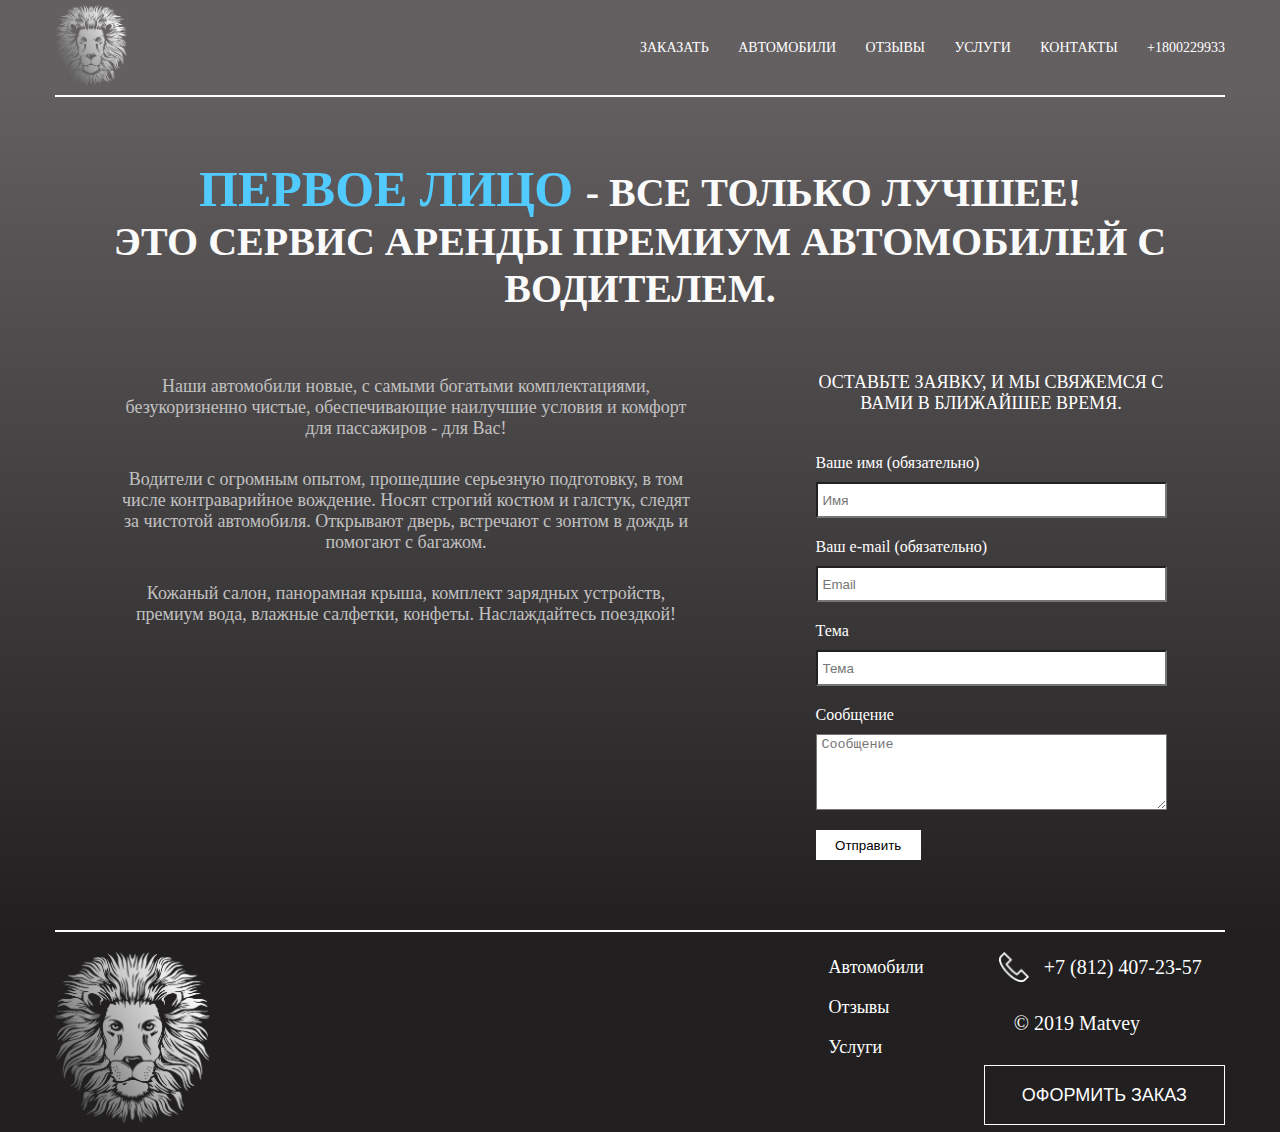
==== commit 87919b83: "Update first.html" ====
--- a/first.html
+++ b/first.html
@@ -97,7 +97,7 @@
                     <p class="footer-card__text footer-card_max">+7 (812) 407-23-57</p>
                 </div>
                 <div class="footer-card footer-card_sec footer-card-pad">
-                    <p class="footer-card__text footer-card_max"> © 2019 Doodge Matvey</p>
+                    <p class="footer-card__text footer-card_max"> © 2019 Matvey</p>
                 </div>
                 <button onclick="openWin()" class="button2 button2__footer">Оформить заказ</button>
               
--- a/styles/css/main.css
+++ b/styles/css/main.css
@@ -374,6 +374,7 @@
   color: #51caff;
   font-size: 50px;
   padding-bottom: 5px;
+  font-family:cursive;
 }
 
 .text-h2_about-sec {
